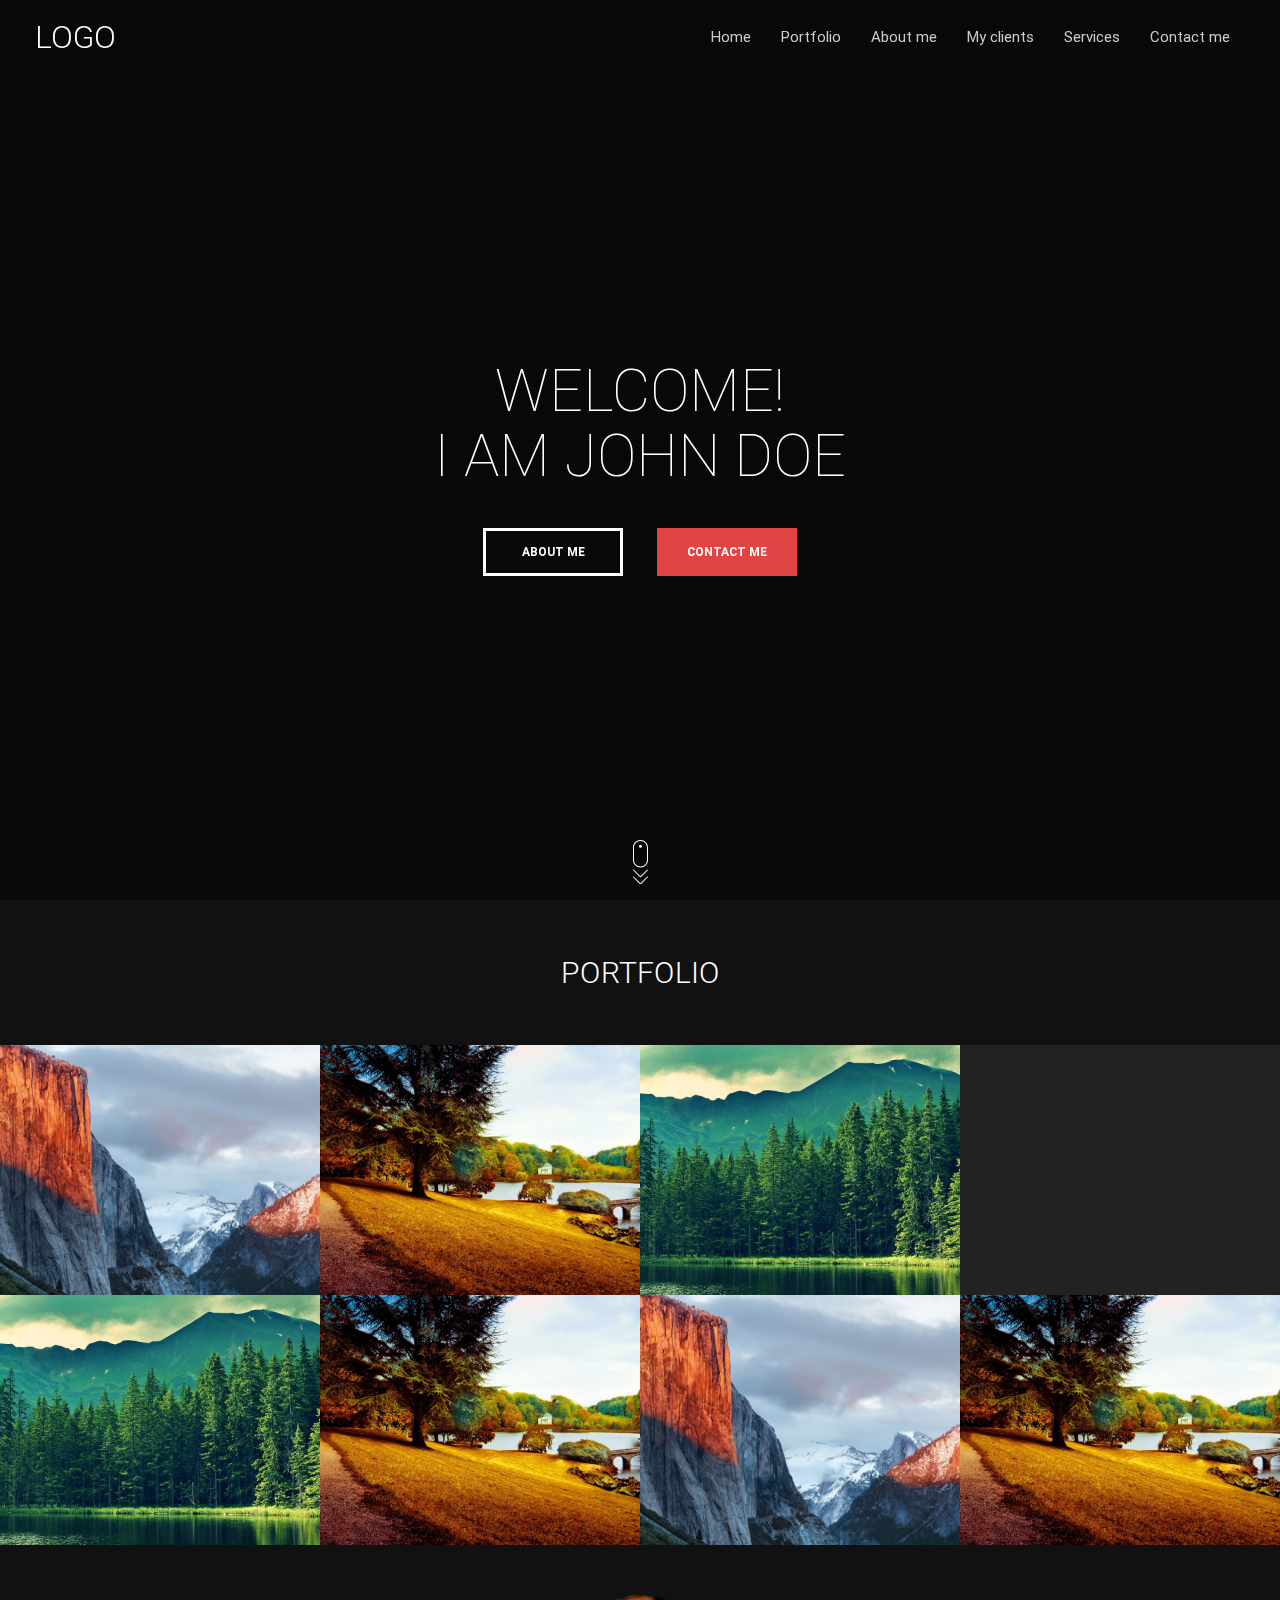
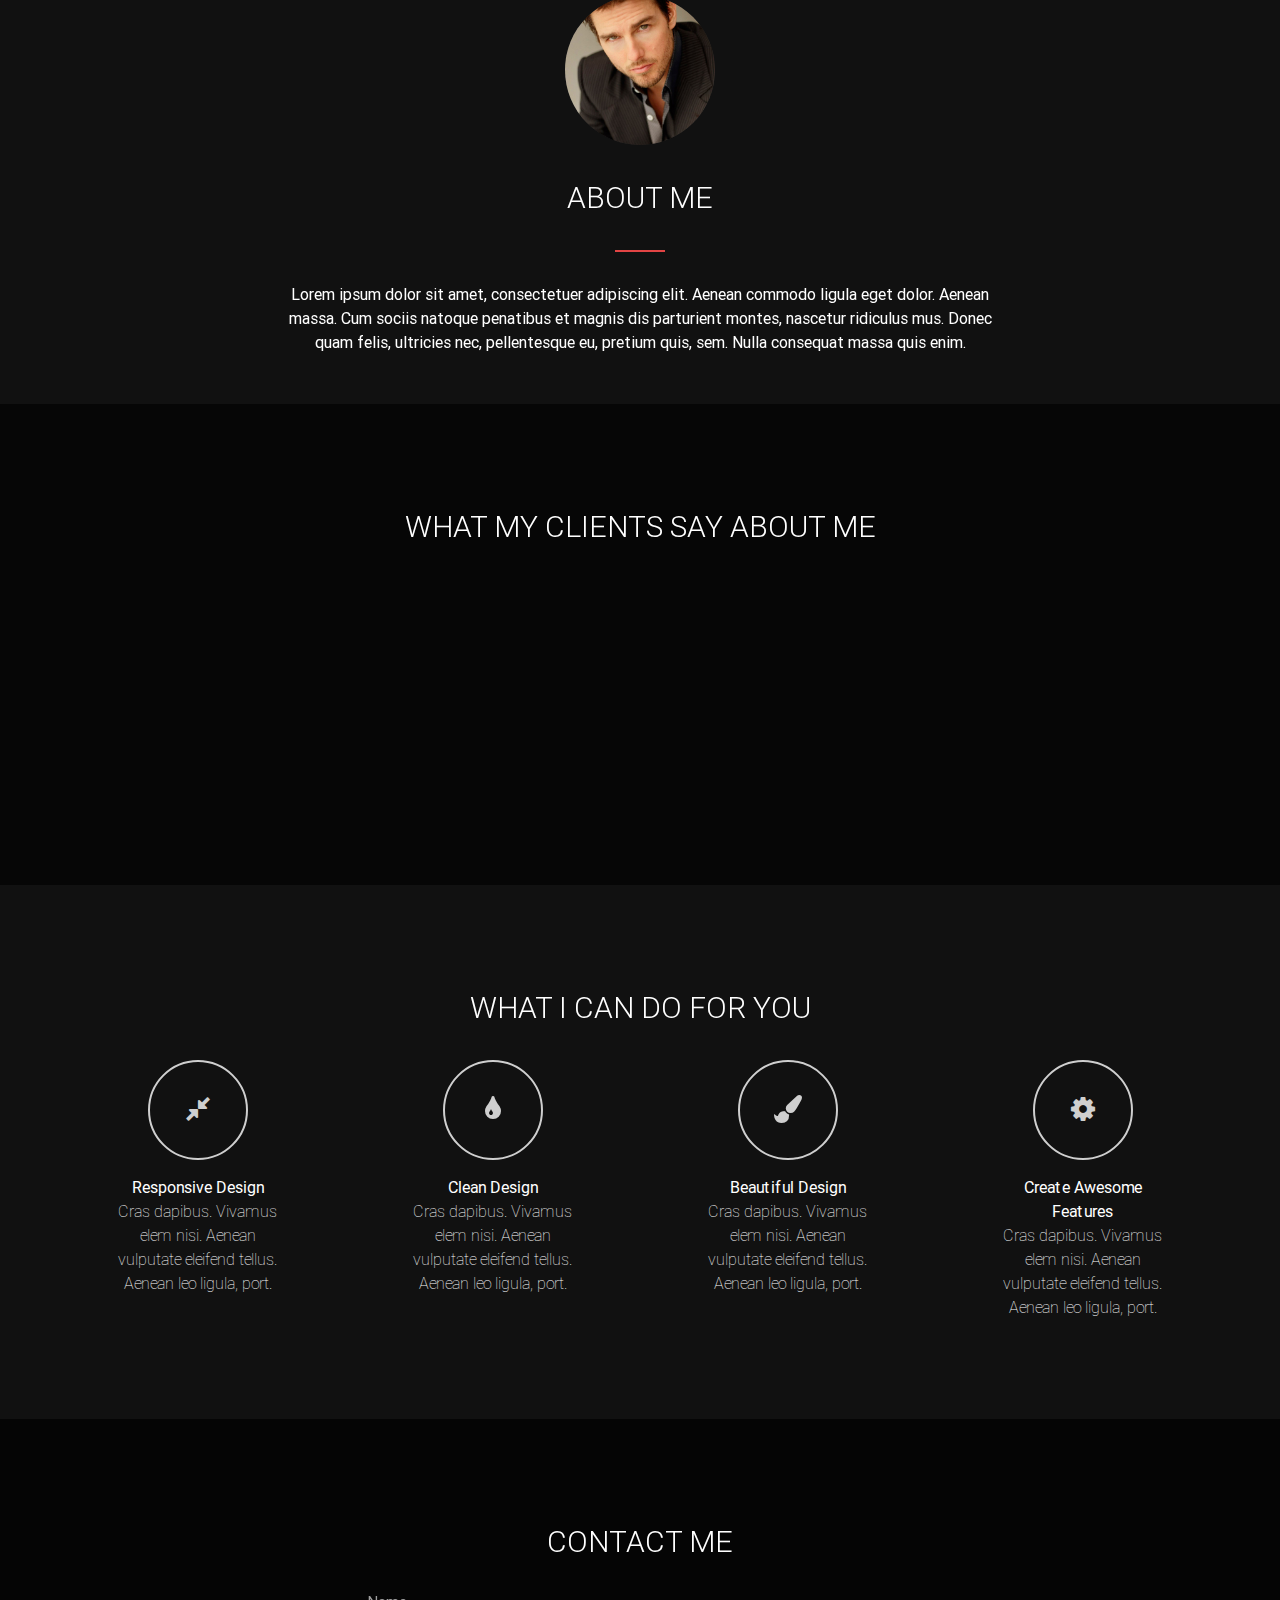
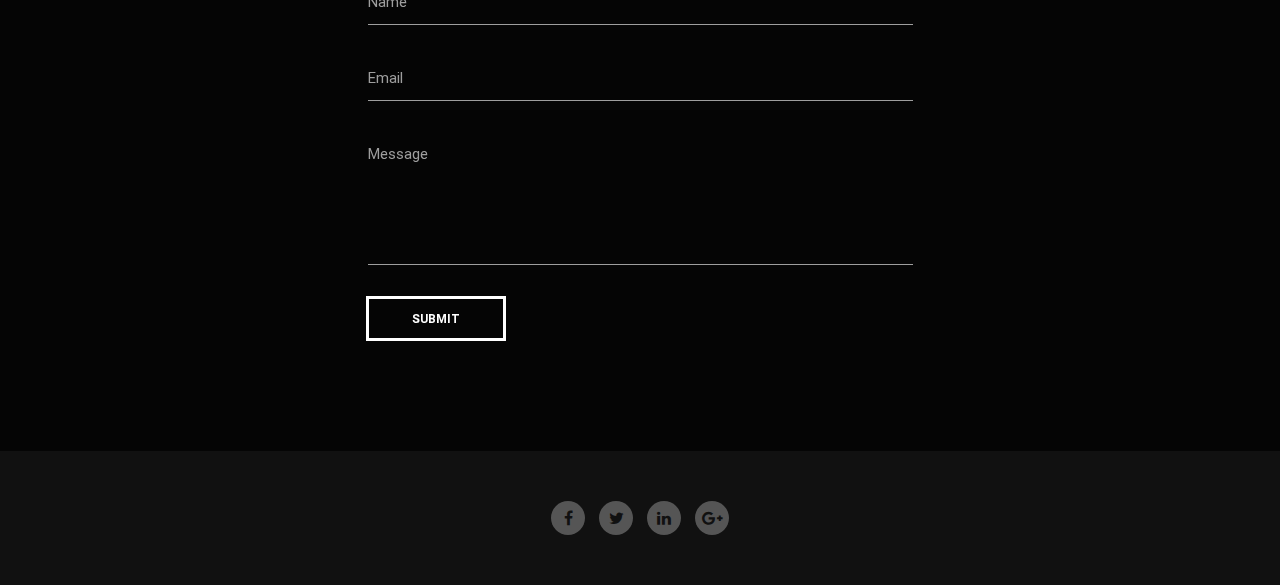
==== PiksTheme/PiksTheme.Client/index.html @ 28f6b823 "Managed to succeed in visualizing the category view when a category image is clicked" ====
﻿<!DOCTYPE html>
<html>
<head>
    <title>Piks Theme</title>
    <meta charset="utf-8" />
    <link rel="stylesheet" href="lib/materialize/css/materialize.min.css">
    <link rel="stylesheet" href="lib/font-awesome/css/font-awesome.min.css">
    <link rel="stylesheet" href="css/style.css">
</head>
<body class="-dark-bg" ng-app="piksTheme" ng-cloak>
    <div category-view>
    </div>

    <header id="home" class="-section" data-image="images/header-image-1.jpg">
        <div class="-vbox -dark-overlay-5">
            <div class="-nav-fixed -table-row">
                <nav class="-transparent">
                    <a href="#home" class="brand-logo -upcase -light">Logo</a>
                    <ul class="right hide-on-med-and-down">
                        <li><a href="#home">Home</a></li>
                        <li><a href="#portfolio">Portfolio</a></li>
                        <li><a href="#about-me">About me</a></li>
                        <li><a href="#my-clients">My clients</a></li>
                        <li><a href="#services">Services</a></li>
                        <li><a href="#contact-me">Contact me</a></li>
                    </ul>
                    <div class="-side-nav">
                        <div class="-close-nav-wrapper -text-right">
                            <a class="-close-nav">
                                <img src="lib/icons/close.svg" alt="Close Menu Icon">
                            </a>
                        </div>
                        <div class="-text-center">
                            <ul>
                                <li><a href="#home">Home</a></li>
                                <li><a href="#portfolio">Portfolio</a></li>
                                <li><a href="#about-me">About me</a></li>
                                <li><a href="#my-clients">My clients</a></li>
                                <li><a href="#services">Services</a></li>
                                <li><a href="#contact-me">Contact me</a></li>
                            </ul>
                        </div>
                    </div>
                    <a href="#" data-activates="slide-out" class="-button-collapse">
                        <img class="-v-middle" src="lib/icons/navigation-bars.svg" alt="Navigation Bars">
                    </a>
                </nav>
            </div>
            <div class="-vbox-content -text-center">
                <h1 class="-thin -upcase">Welcome! <br> I am John Doe</h1>
                <div class="-button-group">
                    <a href="#about-me" class="-button -white -white-bg -line -bold">About me</a>
                    <a href="#contact-me" class="-button -material-red -material-red-bg -bold">Contact me</a>
                </div>
            </div>
            <a href="#portfolio" class="scroll-down -text-center">
                <svg xmlns="http://www.w3.org/2000/svg" xmlns:xlink="http://www.w3.org/1999/xlink" version="1.1" id="Layer_1" x="0px" y="0px" width="204.802px" height="607.573px" viewBox="580.6 3.413 204.802 607.573" enable-background="new 580.6 3.413 204.802 607.573" xml:space="preserve">
                <circle class="scroll-down-circle" fill="#FFFFFF" cx="683" cy="88.747" r="20.48" />
                <path fill="#FFFFFF" d="M683,3.413c-56.552,0-102.4,45.855-102.4,102.414v170.639c0,56.559,45.848,102.414,102.4,102.414  c56.552,0,102.4-45.855,102.4-102.414V105.827C785.4,49.268,739.552,3.413,683,3.413z M771.747,276.466  c0,48.94-39.813,88.76-88.747,88.76c-48.934,0-88.747-39.82-88.747-88.76V105.827c0-48.94,39.813-88.76,88.747-88.76  c48.934,0,88.747,39.82,88.747,88.76V276.466z" />
                <path fill="#FFFFFF" d="M773.747,408.187L683,498.934l-90.747-90.747c-2.669-2.669-6.984-2.669-9.653,0  c-2.669,2.669-2.669,6.984,0,9.653l95.573,95.573c1.331,1.331,3.079,2,4.826,2c1.748,0,3.495-0.669,4.826-2L783.4,417.84  c2.669-2.669,2.669-6.984,0-9.653C780.731,405.518,776.416,405.518,773.747,408.187z" />
                <path fill="#FFFFFF" d="M773.747,503.76L683,594.507l-90.747-90.747c-2.669-2.669-6.984-2.669-9.653,0  c-2.669,2.669-2.669,6.984,0,9.653l95.573,95.573c1.331,1.331,3.079,2,4.826,2c1.748,0,3.495-0.669,4.826-2l95.573-95.573  c2.669-2.669,2.669-6.984,0-9.653C780.731,501.091,776.416,501.091,773.747,503.76z" />
                </svg>
            </a>
        </div>
    </header>

    <div id="main-content" ng-view>
    </div>

    <footer>
        <div class="-dark-bg -padding-l -social-links -text-center">
            <div class="-button -circle -radius">
                <i class="fa fa-facebook"></i>
            </div>
            <div class="-button -circle -radius">
                <i class="fa fa-twitter"></i>
            </div>
            <div class="-button -circle -radius">
                <i class="fa fa-linkedin"></i>
            </div>
            <div class="-button -circle -radius">
                <i class="fa fa-google-plus"></i>
            </div>
        </div>
    </footer>

    <!-- LIBRARIES -->
    <script src="lib/jquery/jquery.min.js"></script>
    <script src="lib/materialize/js/materialize.min.js"></script>

    <!-- ANGULAR -->
    <script src="lib/angular/angular.min.js"></script>
    <script src="lib/angular/angular-route.js"></script>
    <script src="lib/angular/angular-cookies.min.js"></script>

    <!-- STARTUP -->
    <script src="js/app.js"></script>

    <!-- HOME -->
    <script src="js/home/home-controller.js"></script>
    <script src="js/home/portfolio-section-directive.js"></script>
    <script src="js/home/about-me-section-directive.js"></script>
    <script src="js/home/my-clients-section-directive.js"></script>
    <script src="js/home/services-section-directive.js"></script>
    <script src="js/home/contact-me-section-directive.js"></script>

    <!-- CUSTOM SCRIPTS -->
    <script src="scripts/smooth-scroll.js"></script>
    <!--<script src="js/home/custom-background-image-directive.js"></script>-->
    <script src="scripts/slider.js"></script>
    <script src="scripts/nav.js"></script>
    <script src="scripts/category-view.js"></script>

    <script>
        $(function () {
            $('.button-collapse').sideNav({
                edge: 'right',
                closeOnClick: true
            }
            );

            $('.slider').slider({
                height: 200
            });
        }());
    </script>
</body>
</html>
---- PiksTheme/PiksTheme.Client/css/style.css ----
* {
  margin: 0;
  padding: 0;
}
body {
  height: 100%;
  font-size: 16px;
  font-family: "Roboto", sans-serif;
  color: #fff;
  -webkit-backface-visibility: hidden;
}
.-menu-opened,
.-category-view-opened {
  overflow: hidden;
}
.-hide {
  opacity: 0;
  visibility: hidden;
}
a {
  text-decoration: none;
  color: #fff;
}
.-relative {
  position: relative;
}
.-table {
  display: table !important;
}
.-table-cell {
  display: table-cell !important;
}
.-table-row {
  display: table-row !important;
}
.-margin-auto {
  margin: auto !important;
}
.-v-middle {
  vertical-align: middle !important;
}
.-v-top {
  vertical-align: top !important;
}
.-v-bottom {
  vertical-align: bottom !important;
}
.-pull-left {
  float: left;
}
.-pull-right {
  float: right;
}
.-clearfix {
  clear: both;
}
.-transparent {
  background-color: transparent;
}
.-white-bg {
  background-color: #fff;
}
.-material-red-bg {
  background-color: #e24444;
}
.-dark-bg {
  background-color: #111;
}
.-dark-overlay-1 {
  background-color: rgba(0, 0, 0, 0.1);
}
.-dark-overlay-2 {
  background-color: rgba(0, 0, 0, 0.2);
}
.-dark-overlay-3 {
  background-color: rgba(0, 0, 0, 0.3);
}
.-dark-overlay-4 {
  background-color: rgba(0, 0, 0, 0.4);
}
.-dark-overlay-5 {
  background-color: rgba(0, 0, 0, 0.5);
}
.-dark-overlay-6 {
  background-color: rgba(0, 0, 0, 0.6);
}
.-dark-overlay-7 {
  background-color: rgba(0, 0, 0, 0.7);
}
.-dark-overlay-8 {
  background-color: rgba(0, 0, 0, 0.8);
}
.-dark-overlay-9 {
  background-color: rgba(0, 0, 0, 0.9);
}
.-bright-overlay-1 {
  background-color: rgba(0, 0, 0, 0.1);
}
.-bright-overlay-2 {
  background-color: rgba(0, 0, 0, 0.2);
}
.-bright-overlay-3 {
  background-color: rgba(0, 0, 0, 0.3);
}
.-bright-overlay-4 {
  background-color: rgba(0, 0, 0, 0.4);
}
.-bright-overlay-5 {
  background-color: rgba(0, 0, 0, 0.5);
}
.-bright-overlay-6 {
  background-color: rgba(0, 0, 0, 0.6);
}
.-bright-overlay-7 {
  background-color: rgba(0, 0, 0, 0.7);
}
.-bright-overlay-8 {
  background-color: rgba(0, 0, 0, 0.8);
}
.-bright-overlay-9 {
  background-color: rgba(0, 0, 0, 0.9);
}
.-thin {
  font-weight: 100;
}
.-light {
  font-weight: 300;
}
.-regular {
  font-weight: 400;
}
.-medium {
  font-weight: 500;
}
.-bold {
  font-weight: 700;
}
.-bold {
  font-weight: 900;
}
.-upcase {
  text-transform: uppercase;
}
.-text-center {
  text-align: center;
}
.-text-left {
  text-align: left;
}
.-text-right {
  text-align: right;
}
.-about-text {
  margin: auto;
  min-width: 50%;
  max-width: 100%;
}
@media (min-width: 992px) {
  .-about-text {
    width: 60%;
  }
}
@media (max-width: 992px) {
  body {
    font-size: 15px;
  }
}
@media (max-width: 600px) {
  body {
    font-size: 14px;
  }
}
.-padding-s {
  padding: 25px 15px;
}
.-padding-m {
  padding: 35px 25px;
}
.-padding-l {
  padding: 50px 35px;
}
.-padding-xl {
  padding: 100px 50px;
}
.-padding-t-s {
  padding-top: 25px;
}
.-padding-t-m {
  padding-top: 35px;
}
.-padding-t-l {
  padding-top: 50px;
}
.-padding-t-xl {
  padding-top: 100px;
}
.-padding-r-s {
  padding-right: 15px;
}
.-padding-r-m {
  padding-right: 25px;
}
.-padding-r-l {
  padding-right: 35px;
}
.-padding-r-xl {
  padding-right: 50px;
}
.-padding-b-s {
  padding-bottom: 25px;
}
.-padding-b-m {
  padding-bottom: 35px;
}
.-padding-b-l {
  padding-bottom: 50px;
}
.-padding-b-xl {
  padding-bottom: 100px;
}
.-padding-l-s {
  padding-left: 15px;
}
.-padding-l-m {
  padding-left: 25px;
}
.-padding-l-l {
  padding-left: 35px;
}
.-padding-l-xl {
  padding-left: 50px;
}
@media (max-width: 992px) {
  .-padding-s {
    padding: 10px 5px;
  }
  .-padding-m {
    padding: 20px 15px;
  }
  .-padding-l {
    padding: 35px 25px;
  }
  .-padding-xl {
    padding: 75px 40px;
  }
  .-padding-t-s {
    padding-top: 10px;
  }
  .-padding-t-m {
    padding-top: 20px;
  }
  .-padding-t-l {
    padding-top: 35px;
  }
  .-padding-t-xl {
    padding-top: 75px;
  }
  .-padding-r-s {
    padding-right: 5px;
  }
  .-padding-r-m {
    padding-right: 15px;
  }
  .-padding-r-l {
    padding-right: 25px;
  }
  .-padding-r-xl {
    padding-right: 40px;
  }
  .-padding-b-s {
    padding-bottom: 10px;
  }
  .-padding-b-m {
    padding-bottom: 20px;
  }
  .-padding-b-l {
    padding-bottom: 35px;
  }
  .-padding-b-xl {
    padding-bottom: 75px;
  }
  .-padding-l-s {
    padding-left: 5px;
  }
  .-padding-l-m {
    padding-left: 15px;
  }
  .-padding-l-l {
    padding-left: 25px;
  }
  .-padding-l-xl {
    padding-left: 40px;
  }
}
@media (max-width: 600px) {
  .-padding-s {
    padding: 5px 0px;
  }
  .-padding-m {
    padding: 15px 10px;
  }
  .-padding-l {
    padding: 30px 20px;
  }
  .-padding-xl {
    padding: 60px 35px;
  }
  .-padding-t-s {
    padding-top: 5px;
  }
  .-padding-t-m {
    padding-top: 15px;
  }
  .-padding-t-l {
    padding-top: 30px;
  }
  .-padding-t-xl {
    padding-top: 60px;
  }
  .-padding-r-s {
    padding-right: 0px;
  }
  .-padding-r-m {
    padding-right: 10px;
  }
  .-padding-r-l {
    padding-right: 20px;
  }
  .-padding-r-xl {
    padding-right: 35px;
  }
  .-padding-b-s {
    padding-bottom: 5px;
  }
  .-padding-b-m {
    padding-bottom: 15px;
  }
  .-padding-b-l {
    padding-bottom: 30px;
  }
  .-padding-b-xl {
    padding-bottom: 60px;
  }
  .-padding-l-s {
    padding-left: 0px;
  }
  .-padding-l-m {
    padding-left: 10px;
  }
  .-padding-l-l {
    padding-left: 20px;
  }
  .-padding-l-xl {
    padding-left: 35px;
  }
}
.-margin-s {
  margin: 15px 5px;
}
.-margin-m {
  margin: 30px 20px;
}
.-margin-l {
  margin: 45px 35px;
}
.-margin-xl {
  margin: 60px 50px;
}
.-margin-t-s {
  margin-top: 15px;
}
.-margin-t-m {
  margin-top: 30px;
}
.-margin-t-l {
  margin-top: 45px;
}
.-margin-t-xl {
  margin-top: 60px;
}
.-margin-r-s {
  margin-right: 5px;
}
.-margin-r-m {
  margin-right: 20px;
}
.-margin-r-l {
  margin-right: 35px;
}
.-margin-r-xl {
  margin-right: 50px;
}
.-margin-b-s {
  margin-bottom: 15px;
}
.-margin-b-m {
  margin-bottom: 30px;
}
.-margin-b-l {
  margin-bottom: 45px;
}
.-margin-b-xl {
  margin-bottom: 60px;
}
.-margin-l-s {
  margin-left: 5px;
}
.-margin-l-m {
  margin-left: 20px;
}
.-margin-l-l {
  margin-left: 35px;
}
.-margin-l-xl {
  margin-left: 50px;
}
.-button {
  display: block;
  padding: 12px 16px;
  margin: 10px 0;
  max-width: 100%;
  min-width: 140px;
  outline: none;
  cursor: pointer;
  border-width: 3px;
  border-style: solid;
  text-align: center;
  text-transform: uppercase;
  font-size: 0.75em;
  transition: all ease-in 0.2s;
  -moz-transition: all ease-in 0.2s;
  -webkit-transition: all ease-in 0.2s;
}
.-button.-radius {
  border-radius: 3px;
  -moz-border-radius: 3px;
  -webkit-border-radius: 3px;
}
.-button.-white {
  border-color: #fff;
  color: #e24444;
}
.-button.-white:hover,
.-button.-white:active,
.-button.-white:focus {
  border-color: #f7f7f7;
  background-color: #f7f7f7;
}
.-button.-material-red {
  border-color: #e24444;
  color: #fff;
}
.-button.-material-red:hover,
.-button.-material-red:active,
.-button.-material-red:focus {
  border-color: #e03737;
  background-color: #e03737;
}
.-button.-line {
  background-color: transparent;
}
.-button.-line.-material-red {
  color: #e24444;
}
.-button.-line.-white {
  color: #fff;
}
.-button.-line.-material-red:hover,
.-button.-line.-material-red:active,
.-button.-line.-material-red:focus {
  border-color: #e24444;
  background-color: #e24444;
  color: #fff;
}
.-button.-line.-white:hover,
.-button.-line.-white:active,
.-button.-line.-white:focus {
  border-color: #fff;
  background-color: #fff;
  color: #e24444;
}
.-button-group .-button {
  width: 140px;
  display: inline-block;
  margin: 0 15px;
}
.-vbox {
  display: table;
  width: 100%;
  height: 100vh;
}
.-vbox .-vbox-content {
  height: 100%;
  display: table-cell;
  vertical-align: middle;
}
.-lightbox {
  display: block;
  width: 100%;
  height: 250px;
  position: relative;
  overflow: hidden;
  cursor: pointer;
  background-color: #222222;
}
.-lightbox img {
  display: block;
  min-width: 100%;
  max-width: 200%;
  min-height: 100%;
  position: absolute;
  top: 0;
  right: 0;
  bottom: 0;
  left: -50%;
  margin: auto;
}
.-lightbox .-caption {
  visibility: hidden;
  opacity: 0;
  display: table;
  width: 101%;
  height: 100%;
  padding: 15px;
  position: relative;
  z-index: 1;
  background-color: rgba(0, 0, 0, 0.5);
  word-break: break-word;
  transition: all ease-in 0.2s;
  -moz-transition: all ease-in 0.2s;
  -webkit-transition: all ease-in 0.2s;
}
.-lightbox .-caption .-caption-content {
  height: 100%;
  display: table-cell;
  vertical-align: middle;
}
.-lightbox.-radius {
  border-radius: 50%;
  -moz-border-radius: 50%;
  -webkit-border-radius: 50%;
}
.-lightbox:hover .-caption {
  visibility: visible;
  opacity: 1;
}
@media (max-width: 600px) {
  .-lightbox {
    height: 200px;
  }
}
.-slider {
  width: 100%;
  margin-top: 30px;
  position: relative;
}
.-slider .-slides {
  height: 100%;
}
.-slider .-slides li {
  position: absolute;
  top: 0;
  left: 0;
  right: 0;
  overflow: hidden;
  opacity: 0;
  visibility: hidden;
  transition: all ease-in 0.7s;
  -moz-transition: all ease-in 0.7s;
  -webkit-transition: all ease-in 0.7s;
}
.-slider .-slides li:last-child {
  position: inherit;
}
.-slider .-slides li .-lightbox {
  display: inline-block;
  width: 60px;
  height: 60px;
  cursor: auto;
}
@media (max-width: 600px) {
  .-slider .-slides li .-lightbox {
    width: 40px;
    height: 40px;
  }
}
.-slider .-slides .-active {
  opacity: 1;
  visibility: visible;
}
.-slider .-controllers {
  width: 70%;
}
.-slider .-controllers .-active {
  opacity: 1;
}
.-media {
  margin-top: 30px;
}
.-media .-media-name {
  padding-left: 10px;
}
.-circle {
  min-width: auto;
  width: auto;
  height: auto;
  position: relative;
  display: inline-block;
  padding: 5px;
  margin: 0 5px;
  opacity: 0.8;
  border-width: 2px;
  border-radius: 50%;
  -moz-border-radius: 50%;
  -webkit-border-radius: 50%;
}
.-circle.-active {
  background-color: #fff;
}
.-circle:hover,
.-circle:active,
.-circle:focus {
  opacity: 1;
  background-color: #fff;
}
.-service .-circle {
  width: 100px;
  height: 100px;
  font-size: 1.75em;
  cursor: auto;
}
@media (max-width: 992px) {
  .-service {
    margin-bottom: 20px;
  }
}
.-overlay {
  width: 100%;
  height: 100vh;
  opacity: 0;
  visibility: hidden;
  display: block;
  transition: all ease-in 0.2s;
  -moz-transition: all ease-in 0.2s;
  -webkit-transition: all ease-in 0.2s;
  position: absolute;
  right: 0;
  left: 0;
  z-index: 1000;
  overflow-y: auto;
}
.-overlay.-active {
  opacity: 1;
  visibility: visible;
}
.-overlay .-vbox-content {
  padding: 100px;
}
.-overlay .-vbox-content img {
  max-width: 100%;
}
@media (min-width: 1366px) {
  .-overlay .-vbox-content img {
    max-height: 60%;
  }
}
@media (max-width: 992px) {
  .-overlay .-vbox-content {
    padding: 35px;
  }
  .-overlay .-close-view {
    right: 0;
  }
}
@media (max-width: 992px) and (orientation: landscape) {
  .-overlay .-vbox-content {
    padding: 50px;
  }
}
@media (max-width: 600px) {
  .-overlay .-vbox-content {
    padding: 25px;
  }
}
.-category-view {
  opacity: 0;
  visibility: hidden;
  display: block;
  overflow-y: auto;
  position: absolute;
  right: 0;
  z-index: 999;
  transition: all ease-in 0.5s;
  -moz-transition: all ease-in 0.5s;
  -webkit-transition: all ease-in 0.5s;
  transition-delay: 0.2s;
}
.-category-view .-v-middle {
  width: 100%;
}
.-category-view .-category-heading {
  position: relative;
  height: 60vh;
}
.-category-view .row {
  margin: 0;
}
.-category-view .col {
  padding: 0;
}
@media (max-width: 600px) {
  .-category-view h3 {
    font-size: 1.875em;
  }
}
.-category-view.-active {
  opacity: 1;
  visibility: visible;
}
.-close-view {
  display: inline-block;
  cursor: pointer;
  position: absolute;
  top: 35px;
  right: 0;
}
.-close-view img {
  width: auto !important;
  height: 15px;
  opacity: 0.7;
  transition: all ease-in 0.2s;
  -moz-transition: all ease-in 0.2s;
  -webkit-transition: all ease-in 0.2s;
}
.-close-view:hover img,
.-close-view:active img,
.-close-view:focus img {
  opacity: 1;
}
@media (max-width: 992px) {
  .-close-view {
    top: 25px;
    margin-right: 20px;
  }
}
header {
  width: 100%;
  position: relative;
  z-index: 100;
  background-position: center center;
  background-size: cover;
  opacity: 1;
  visibility: visible;
  transition: all ease-in 0.5s;
  -moz-transition: all ease-in 0.5s;
  -webkit-transition: all ease-in 0.5s;
}
header h1 {
  margin: 0 0 40px 0;
  font-size: 3.7em;
}
@media (orientation: portrait) and (max-width: 992px) {
  header h1 {
    font-size: 3.5em;
  }
}
@media (orientation: landscape) and (max-width: 992px) {
  header h1 {
    font-size: 2.5em;
  }
}
@media (max-width: 600px) {
  header h1 {
    font-size: 2.5em;
    padding: 0 15px;
  }
}
@media (max-width: 600px) {
  header .-vbox-content .-button {
    width: auto;
    min-width: auto;
    margin-bottom: 20px;
  }
}
header .scroll-down {
  display: table-row;
  font-size: 2.5em;
}
header .scroll-down svg {
  width: 15px;
  height: auto;
}
header .scroll-down svg .scroll-down-circle {
  animation: moving-circle 2s ease-in-out infinite;
  animation-delay: 1s;
}
@keyframes moving-circle {
  0% {
    transform: translateY(0);
  }
  50% {
    transform: translateY(195px);
  }
  100% {
    transform: translateY(0);
  }
}
#main-content {
  position: relative;
  z-index: 0;
}
footer .-social-links .-radius {
  border-radius: 50%;
  -moz-border-radius: 50%;
  -webkit-border-radius: 50%;
}
footer .-social-links .-button {
  width: 34px;
  height: 34px;
  border: 0;
  background-color: #666;
  font-size: 16px;
}
footer .-social-links i {
  color: #111;
}
.-nav-fixed {
  height: 94px !important;
  position: relative;
  height: 56px;
  z-index: 998;
}
.-nav-fixed nav {
  height: auto;
  padding: 5px 35px;
  position: fixed;
  box-shadow: none;
  transition: all ease-in 0.2s;
  -moz-transition: all ease-in 0.2s;
  -webkit-transition: all ease-in 0.2s;
}
.-nav-fixed nav .hide-on-med-and-down li a {
  padding: 0 15px;
  color: #cccccc;
  transition: all ease-in 0.2s;
  -moz-transition: all ease-in 0.2s;
  -webkit-transition: all ease-in 0.2s;
}
.-nav-fixed nav .hide-on-med-and-down li:hover,
.-nav-fixed nav .hide-on-med-and-down li:active,
.-nav-fixed nav .hide-on-med-and-down li:focus {
  background-color: transparent;
}
.-nav-fixed nav .hide-on-med-and-down li:hover a,
.-nav-fixed nav .hide-on-med-and-down li:active a,
.-nav-fixed nav .hide-on-med-and-down li:focus a {
  color: #fff;
}
.-nav-fixed nav .-button-collapse {
  float: right;
  display: none;
}
.-nav-fixed nav .-button-collapse img {
  height: 25px;
}
@media (max-width: 992px) {
  .-nav-fixed nav .-button-collapse {
    display: block;
  }
}
.-nav-fixed nav .-side-nav {
  display: block;
  width: 100%;
  height: 100vh;
  position: absolute;
  top: -100%;
  right: 0;
  z-index: 999;
  overflow-y: scroll;
  margin: 0;
  background-color: #fff;
  background-color: #111;
  opacity: 0;
  visibility: hidden;
  transition: all ease-in 0.2s;
  -moz-transition: all ease-in 0.2s;
  -webkit-transition: all ease-in 0.2s;
}
.-nav-fixed nav .-side-nav.-active {
  top: 0;
  opacity: 1;
  visibility: visible;
}
.-nav-fixed nav .-side-nav .-close-nav-wrapper {
  padding: 35px 25px 25px 35px;
  line-height: 1;
}
.-nav-fixed nav .-side-nav .-close-nav-wrapper .-close-nav {
  line-height: 1;
  cursor: pointer;
}
.-nav-fixed nav .-side-nav .-close-nav-wrapper .-close-nav img {
  width: 15px;
}
.-nav-fixed nav .-side-nav li {
  float: none;
  padding: 0;
}
.-nav-fixed nav .-side-nav li a {
  display: block;
  height: 64px;
  padding: 0 25px;
  color: #fff;
  font-size: 1rem;
  line-height: 64px;
}
.-nav-fixed nav .-side-nav li:hover,
.-nav-fixed nav .-side-nav li:active,
.-nav-fixed nav .-side-nav li:focus {
  background-color: #1e1e1e;
}
@media (max-width: 992px) {
  .-nav-fixed nav {
    padding: 5px 25px;
  }
  .-nav-fixed nav .-button-collapse {
    float: right;
  }
}
@media (max-width: 600px) {
  .-nav-fixed nav {
    padding: -5px 25px;
  }
  .-nav-fixed nav .-button-collapse img {
    width: 20px;
  }
}
.-section {
  width: 100%;
  background-position: center center;
  background-size: cover;
}
.-section .-divider {
  margin: auto;
  margin-top: 30px;
  margin-bottom: 30px;
  width: 50px;
  height: 2px;
  background-color: #e24444;
}
.-section .-header {
  font-size: 1.875em;
}
.-section.portfolio-section {
  position: relative;
}
.-section.portfolio-section .col {
  padding: 0;
}
.-section.portfolio-section .row {
  margin: 0;
}
.-section.about-me-section .-lightbox {
  margin: auto;
  margin-bottom: 30px;
  width: 150px;
  height: 150px;
  cursor: auto;
}
@media (max-width: 992px) {
  .-section.about-me-section .-lightbox {
    width: 115px;
    height: 115px;
  }
}
@media (max-width: 600px) {
  .-section.about-me-section .-lightbox {
    width: 100px;
    height: 100px;
  }
}
.-section.services-section .row {
  margin: 0;
}
.-section.contact-me-section .row {
  margin: 0;
}
.-section.contact-me-section .row input:focus:not([readonly]),
.-section.contact-me-section .row textarea:focus:not([readonly]) {
  border-bottom: 1px solid #e24444;
  box-shadow: 0 1px 0 0 #e24444;
}
.-section.contact-me-section .row input:focus:not([readonly]) + label,
.-section.contact-me-section .row textarea:focus:not([readonly]) + label {
  color: #e24444;
}
.-section.contact-me-section .row input[type="submit"] {
  margin-left: 10px;
}
.-section.contact-me-section .row textarea {
  min-height: 85px;
}
.-section.contact-me-section .row .col.offset-m3 {
  margin-left: 25%;
}
@media (max-width: 600px) {
  .-section.contact-me-section .row .col.offset-m3 {
    margin-left: 0;
  }
}
on .row .col.offset-m3 {
    margin-left: 0;
  }
}
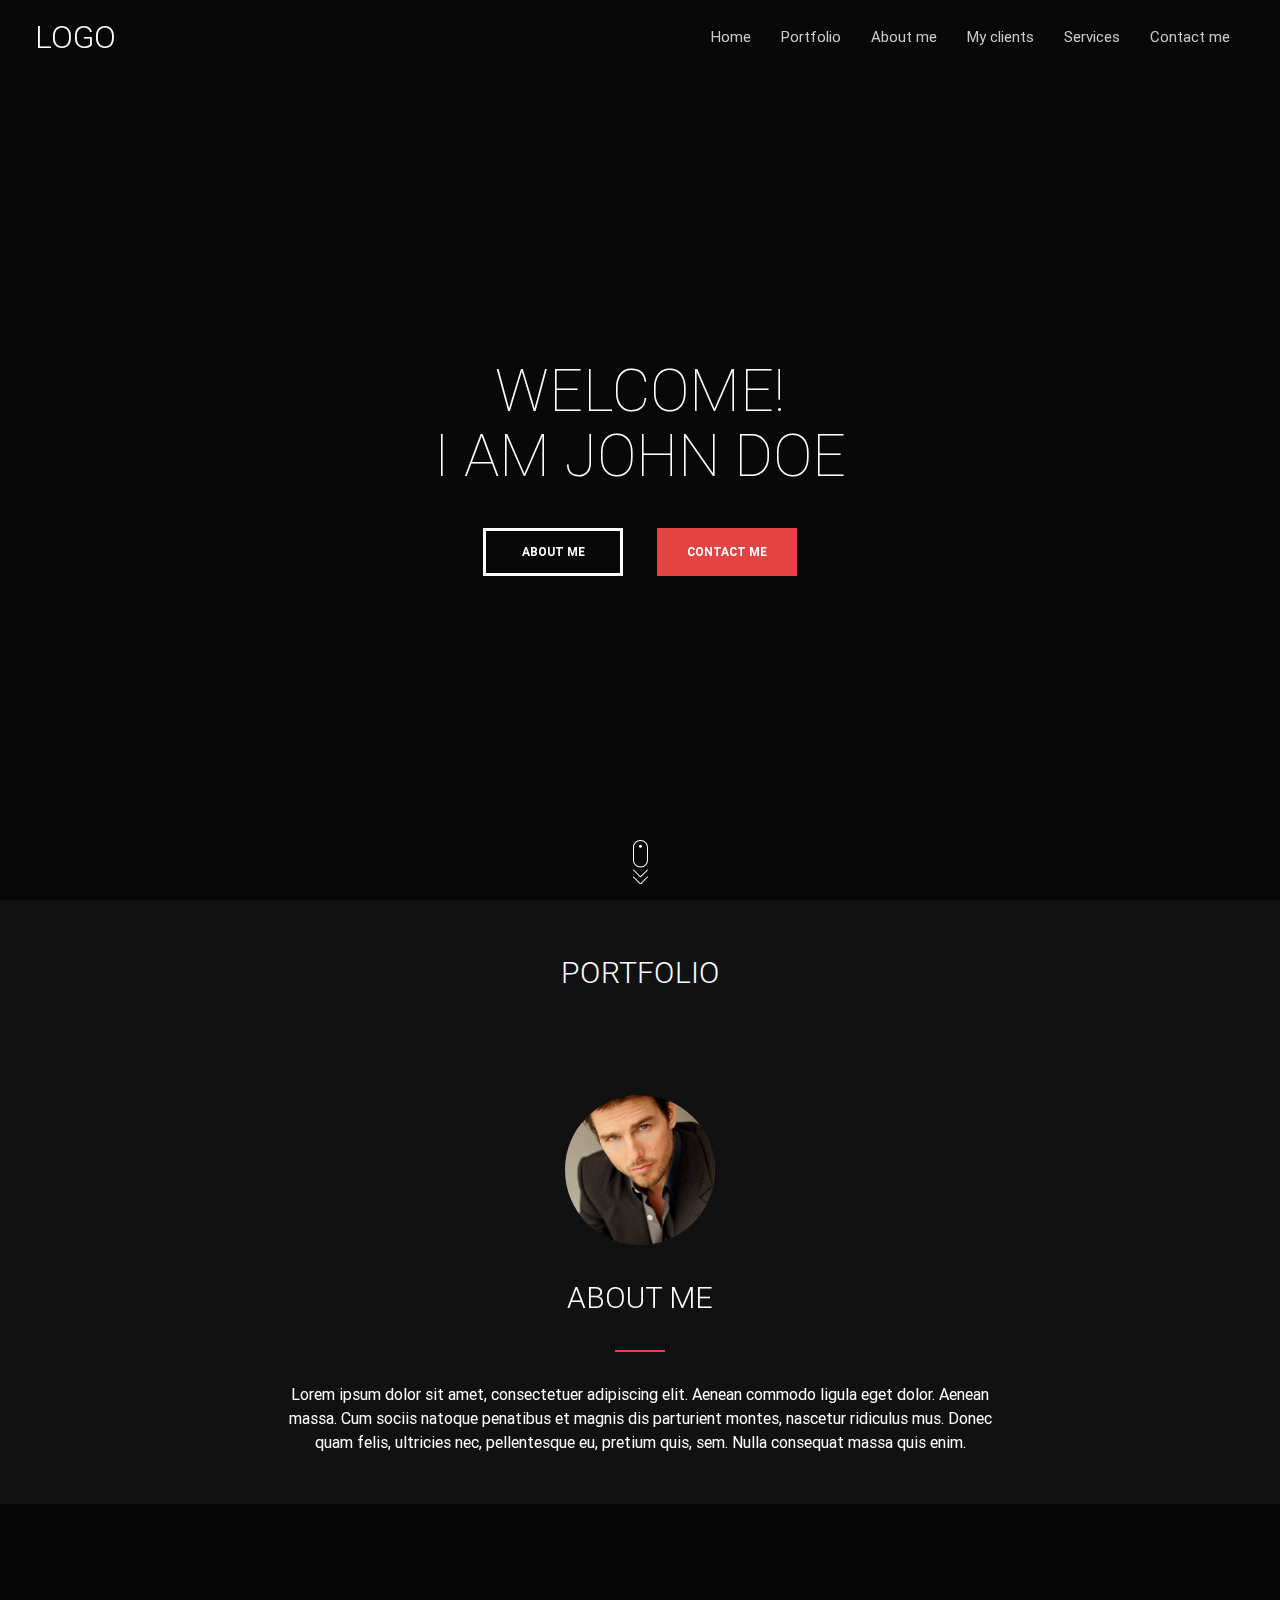
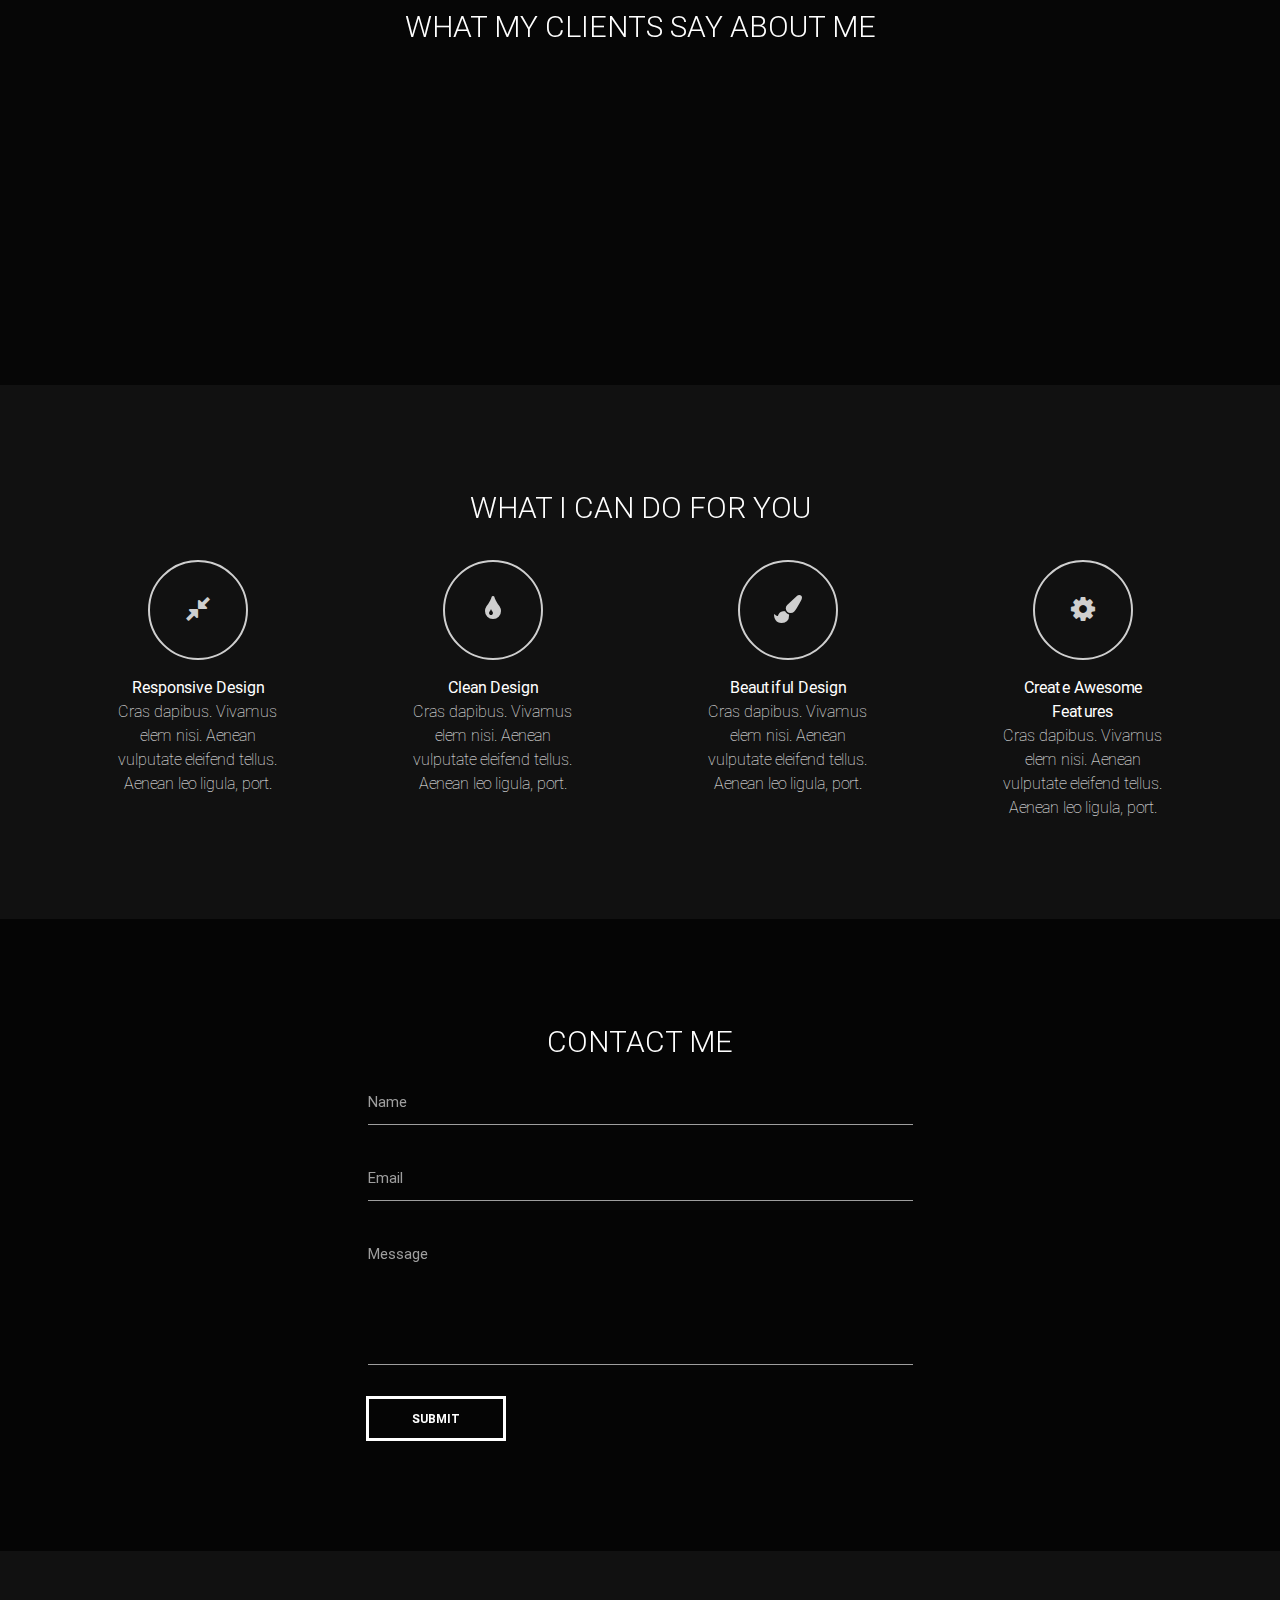
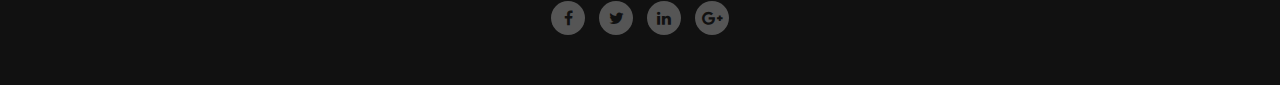
==== commit f5b7e43e: "Started coding the logic, which shows the category view" ====
--- a/PiksTheme/PiksTheme.Client/index.html
+++ b/PiksTheme/PiksTheme.Client/index.html
@@ -7,9 +7,8 @@
     <link rel="stylesheet" href="lib/font-awesome/css/font-awesome.min.css">
     <link rel="stylesheet" href="css/style.css">
 </head>
-<body class="-dark-bg" ng-app="piksTheme" ng-cloak>
-    <div category-view>
-    </div>
+<body class="-dark-bg" ng-app="piksTheme" ng-controller="HomeController as vm" ng-cloak>
+    <div category-view ng-show="vm.active"></div>
 
     <header id="home" class="-section" data-image="images/header-image-1.jpg">
         <div class="-vbox -dark-overlay-5">
@@ -89,24 +88,21 @@
     <script src="lib/materialize/js/materialize.min.js"></script>
 
     <!-- ANGULAR -->
-    <script src="lib/angular/angular.min.js"></script>
+    <script src="lib/angular/angular.js"></script>
     <script src="lib/angular/angular-route.js"></script>
     <script src="lib/angular/angular-cookies.min.js"></script>
 
     <!-- STARTUP -->
     <script src="js/app.js"></script>
+    <script src="js/common/data.js"></script>
 
     <!-- HOME -->
     <script src="js/home/home-controller.js"></script>
-    <script src="js/home/portfolio-section-directive.js"></script>
-    <script src="js/home/about-me-section-directive.js"></script>
-    <script src="js/home/my-clients-section-directive.js"></script>
-    <script src="js/home/services-section-directive.js"></script>
-    <script src="js/home/contact-me-section-directive.js"></script>
+    <script src="js/home/pictures-service.js"></script>
+    <script src="js/home/category-view-directive.js"></script>
 
     <!-- CUSTOM SCRIPTS -->
     <script src="scripts/smooth-scroll.js"></script>
-    <!--<script src="js/home/custom-background-image-directive.js"></script>-->
     <script src="scripts/slider.js"></script>
     <script src="scripts/nav.js"></script>
     <script src="scripts/category-view.js"></script>
--- a/PiksTheme/PiksTheme.Client/css/style.css
+++ b/PiksTheme/PiksTheme.Client/css/style.css
@@ -1,4 +1,4 @@
-* {
+﻿* {
   margin: 0;
   padding: 0;
 }
@@ -683,8 +683,8 @@
   }
 }
 .-category-view {
-  opacity: 0;
-  visibility: hidden;
+  /*opacity: 0;
+  visibility: hidden;*/
   display: block;
   overflow-y: auto;
   position: absolute;
@@ -1007,8 +1007,4 @@
   .-section.contact-me-section .row .col.offset-m3 {
     margin-left: 0;
   }
-}
-on .row .col.offset-m3 {
-    margin-left: 0;
-  }
-}
+}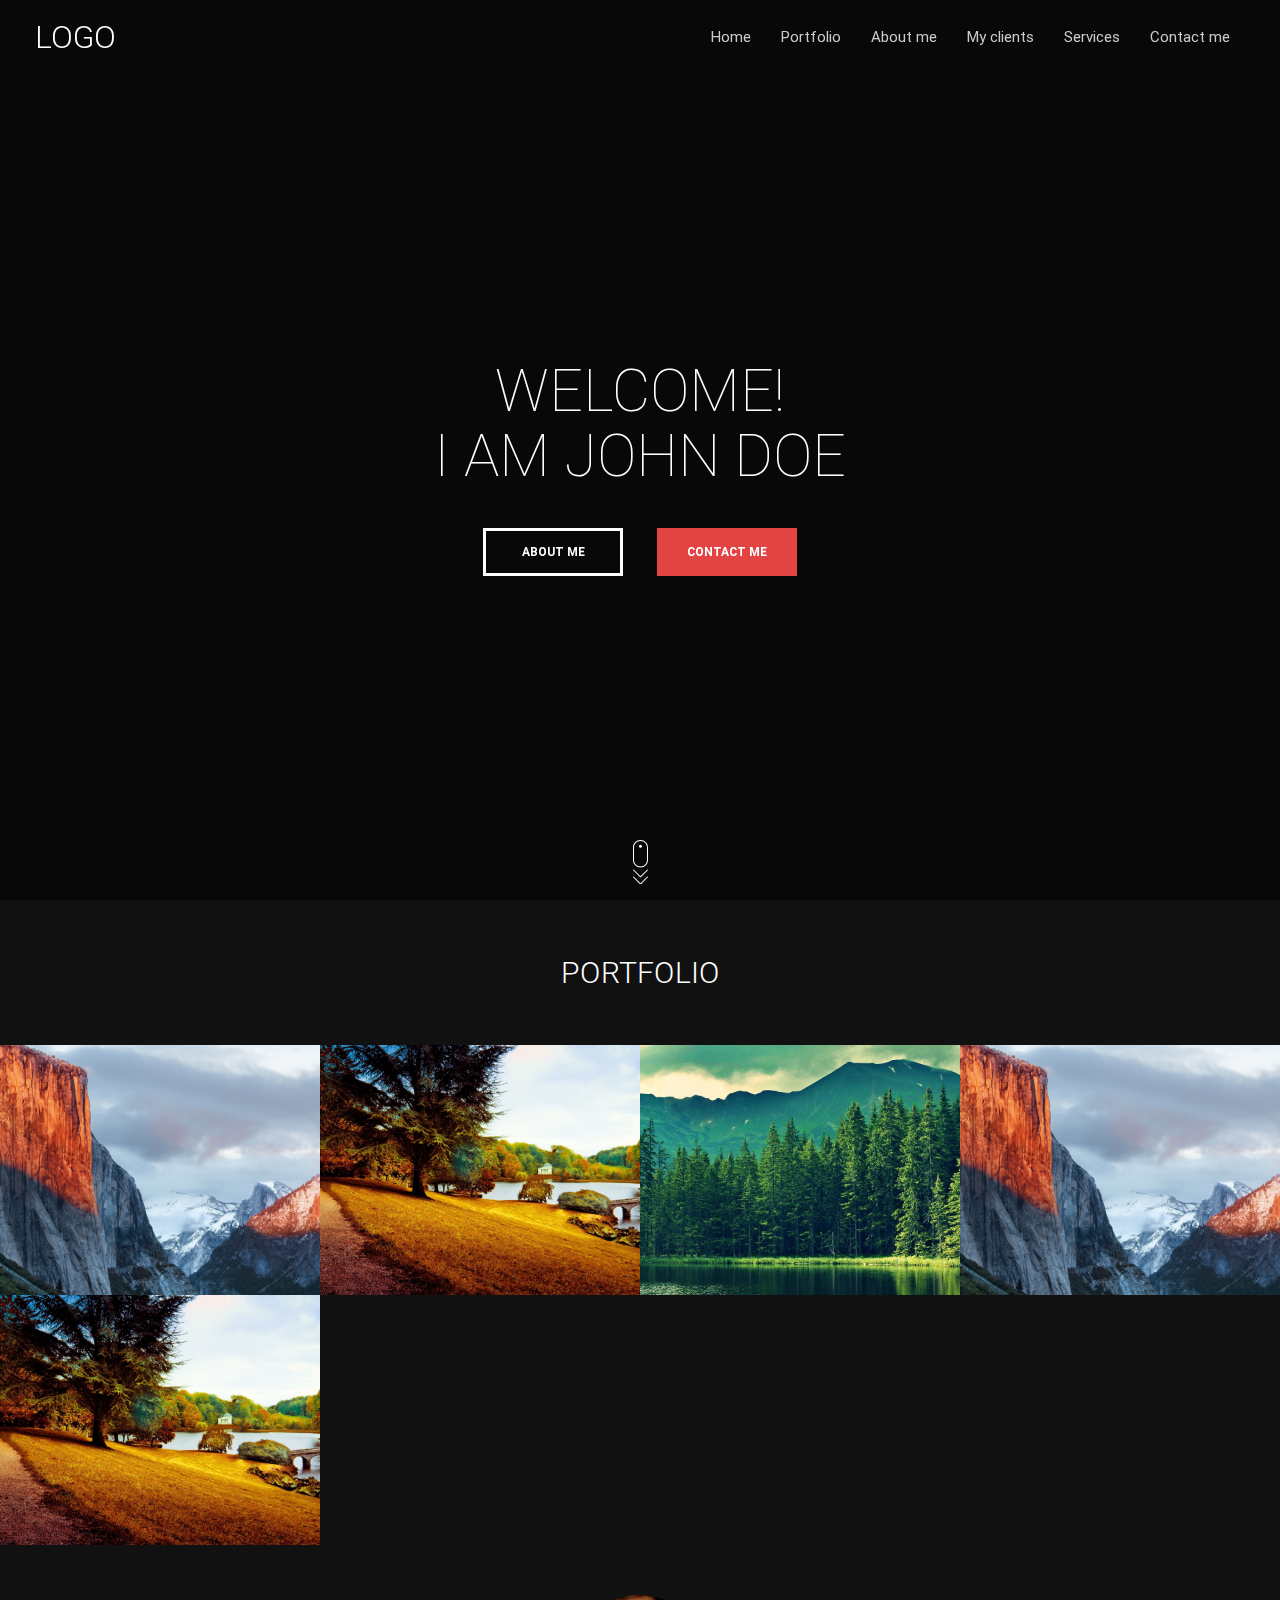
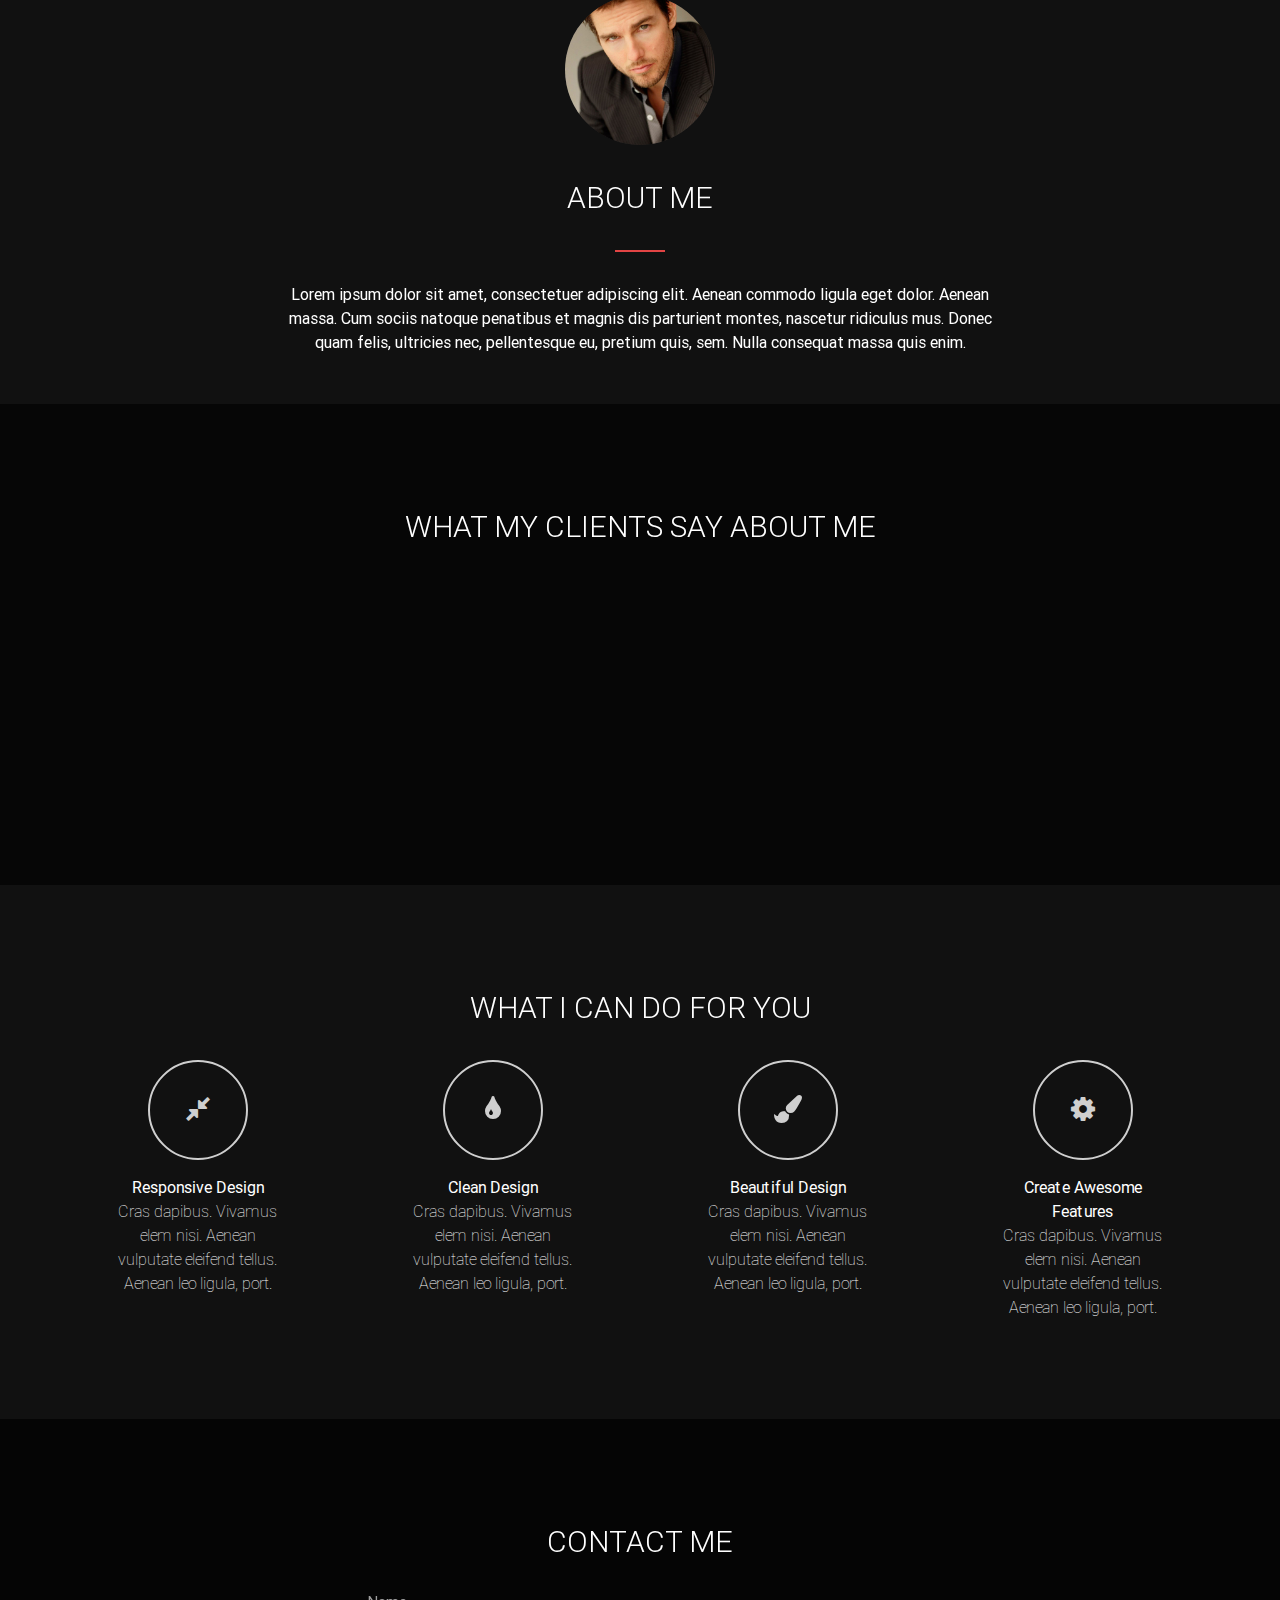
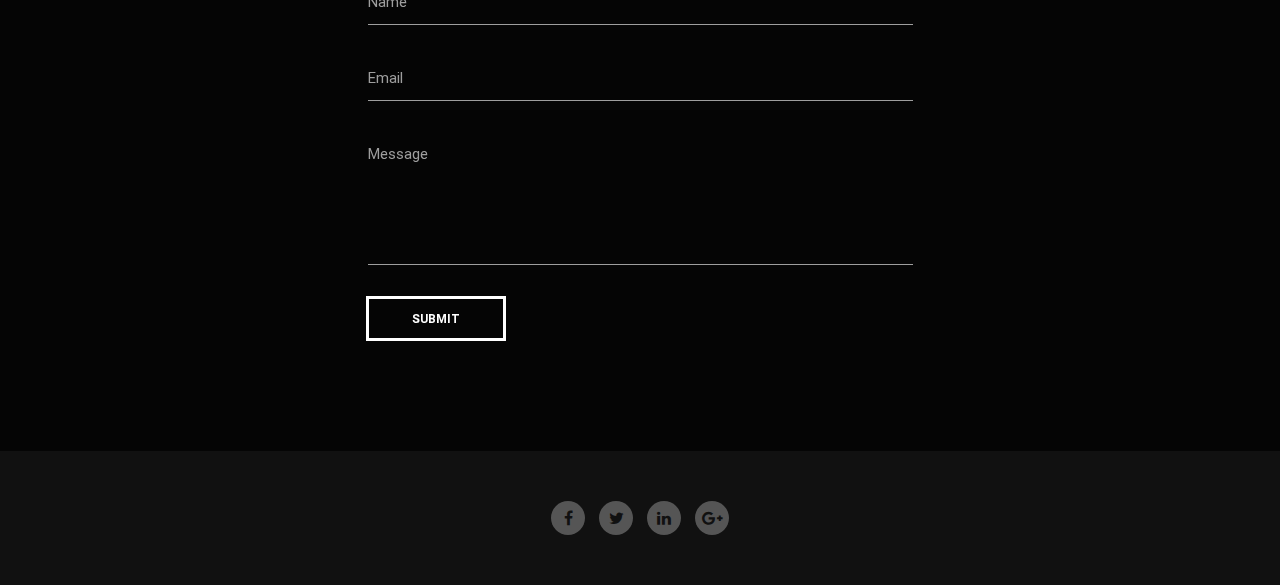
==== commit 361acab3: "Reordering && implementing category details popup (without animation)" ====
--- a/PiksTheme/PiksTheme.Client/index.html
+++ b/PiksTheme/PiksTheme.Client/index.html
@@ -7,9 +7,8 @@
     <link rel="stylesheet" href="lib/font-awesome/css/font-awesome.min.css">
     <link rel="stylesheet" href="css/style.css">
 </head>
-<body class="-dark-bg" ng-app="piksTheme" ng-controller="HomeController as vm" ng-cloak>
-    <div category-view ng-show="vm.active"></div>
-
+<body class="-dark-bg" ng-app="piksTheme" ng-controller="BaseController as bc" ng-cloak>
+    <div category-view ng-show="active"></div>
     <header id="home" class="-section" data-image="images/header-image-1.jpg">
         <div class="-vbox -dark-overlay-5">
             <div class="-nav-fixed -table-row">
@@ -87,19 +86,21 @@
     <script src="lib/jquery/jquery.min.js"></script>
     <script src="lib/materialize/js/materialize.min.js"></script>
 
-    <!-- ANGULAR -->
     <script src="lib/angular/angular.js"></script>
     <script src="lib/angular/angular-route.js"></script>
     <script src="lib/angular/angular-cookies.min.js"></script>
 
-    <!-- STARTUP -->
+    <!-- ANGULAR -->
     <script src="js/app.js"></script>
-    <script src="js/common/data.js"></script>
 
-    <!-- HOME -->
-    <script src="js/home/home-controller.js"></script>
-    <script src="js/home/pictures-service.js"></script>
-    <script src="js/home/category-view-directive.js"></script>
+    <script src="js/controllers/home-controller.js"></script>
+    <script src="js/controllers/base-controller.js"></script>
+
+    <script src="js/services/data-service.js"></script>
+    <script src="js/services/pictures-service.js"></script>
+
+    <script src="js/directives/category-view-directive.js"></script>
+    <script src="js/directives/custom-background-image-directive.js"></script>
 
     <!-- CUSTOM SCRIPTS -->
     <script src="scripts/smooth-scroll.js"></script>
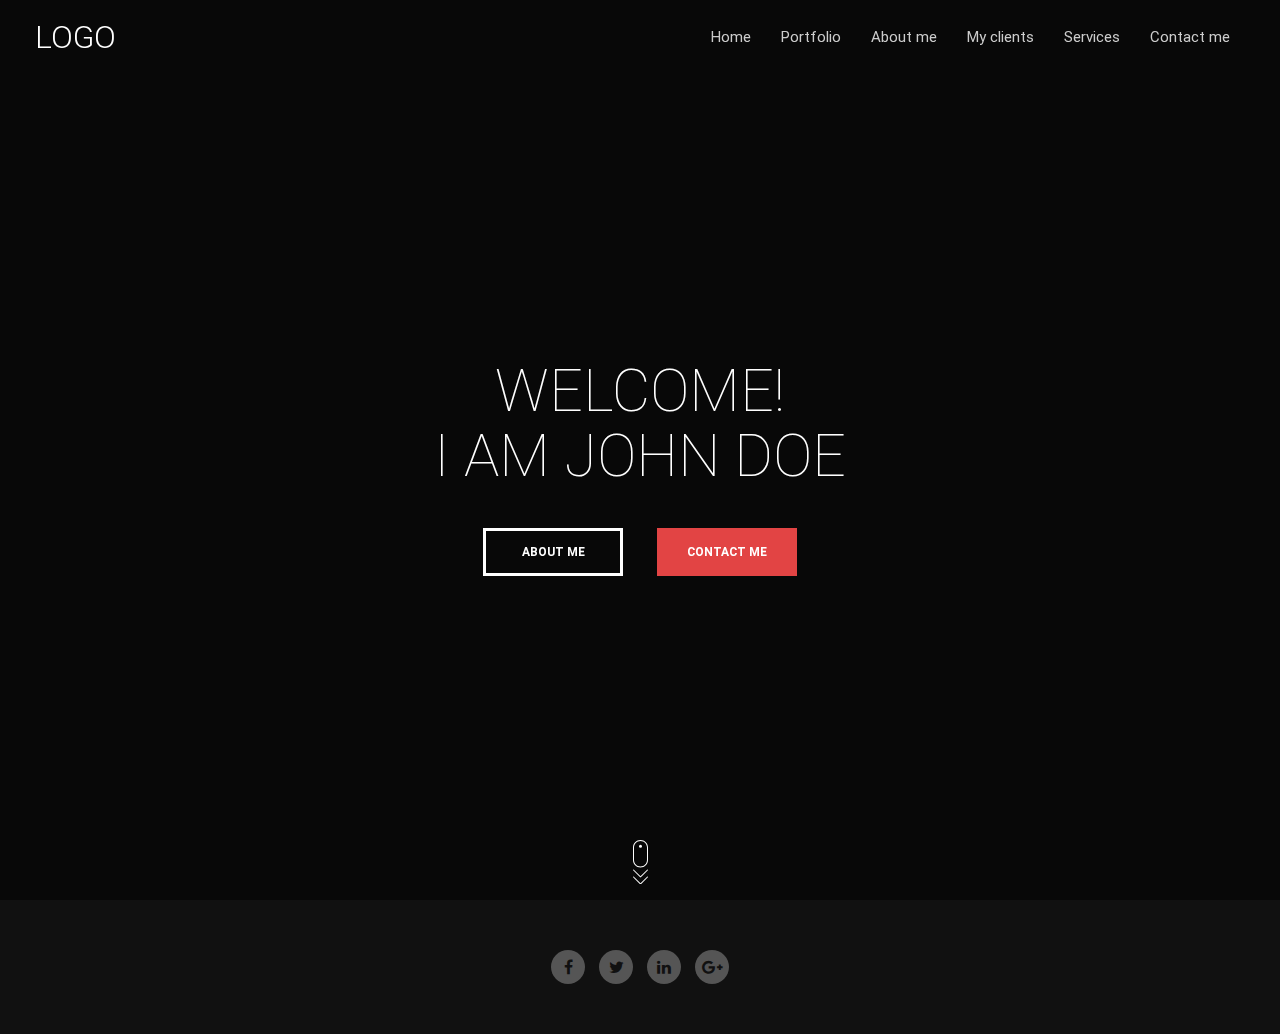
==== commit c9e621f4: "Adding authentication base" ====
--- a/PiksTheme/PiksTheme.Client/index.html
+++ b/PiksTheme/PiksTheme.Client/index.html
@@ -1,5 +1,5 @@
 ﻿<!DOCTYPE html>
-<html>
+<html ng-app="piksTheme" ng-cloak>
 <head>
     <title>Piks Theme</title>
     <meta charset="utf-8" />
@@ -7,8 +7,7 @@
     <link rel="stylesheet" href="lib/font-awesome/css/font-awesome.min.css">
     <link rel="stylesheet" href="css/style.css">
 </head>
-<body class="-dark-bg" ng-app="piksTheme" ng-controller="BaseController as bc" ng-cloak>
-    <div category-view ng-show="active"></div>
+<body class="-dark-bg" ng-controller="MainController as main">
     <header id="home" class="-section" data-image="images/header-image-1.jpg">
         <div class="-vbox -dark-overlay-5">
             <div class="-nav-fixed -table-row">
@@ -62,8 +61,7 @@
         </div>
     </header>
 
-    <div id="main-content" ng-view>
-    </div>
+    <div ng-view></div>
 
     <footer>
         <div class="-dark-bg -padding-l -social-links -text-center">
@@ -96,8 +94,10 @@
     <script src="js/controllers/home-controller.js"></script>
     <script src="js/controllers/base-controller.js"></script>
 
-    <script src="js/services/data-service.js"></script>
-    <script src="js/services/pictures-service.js"></script>
+    <script src="js/services/common/data-service.js"></script>
+    <script src="js/services/identity/auth-service.js"></script>
+    <script src="js/services/identity/identity-service.js"></script>
+    <script src="js/services/categories-service.js"></script>
 
     <script src="js/directives/category-view-directive.js"></script>
     <script src="js/directives/custom-background-image-directive.js"></script>
--- a/PiksTheme/PiksTheme.Client/css/style.css
+++ b/PiksTheme/PiksTheme.Client/css/style.css
@@ -683,8 +683,8 @@
   }
 }
 .-category-view {
-  /*opacity: 0;
-  visibility: hidden;*/
+  opacity: 0;
+  visibility: hidden;
   display: block;
   overflow-y: auto;
   position: absolute;
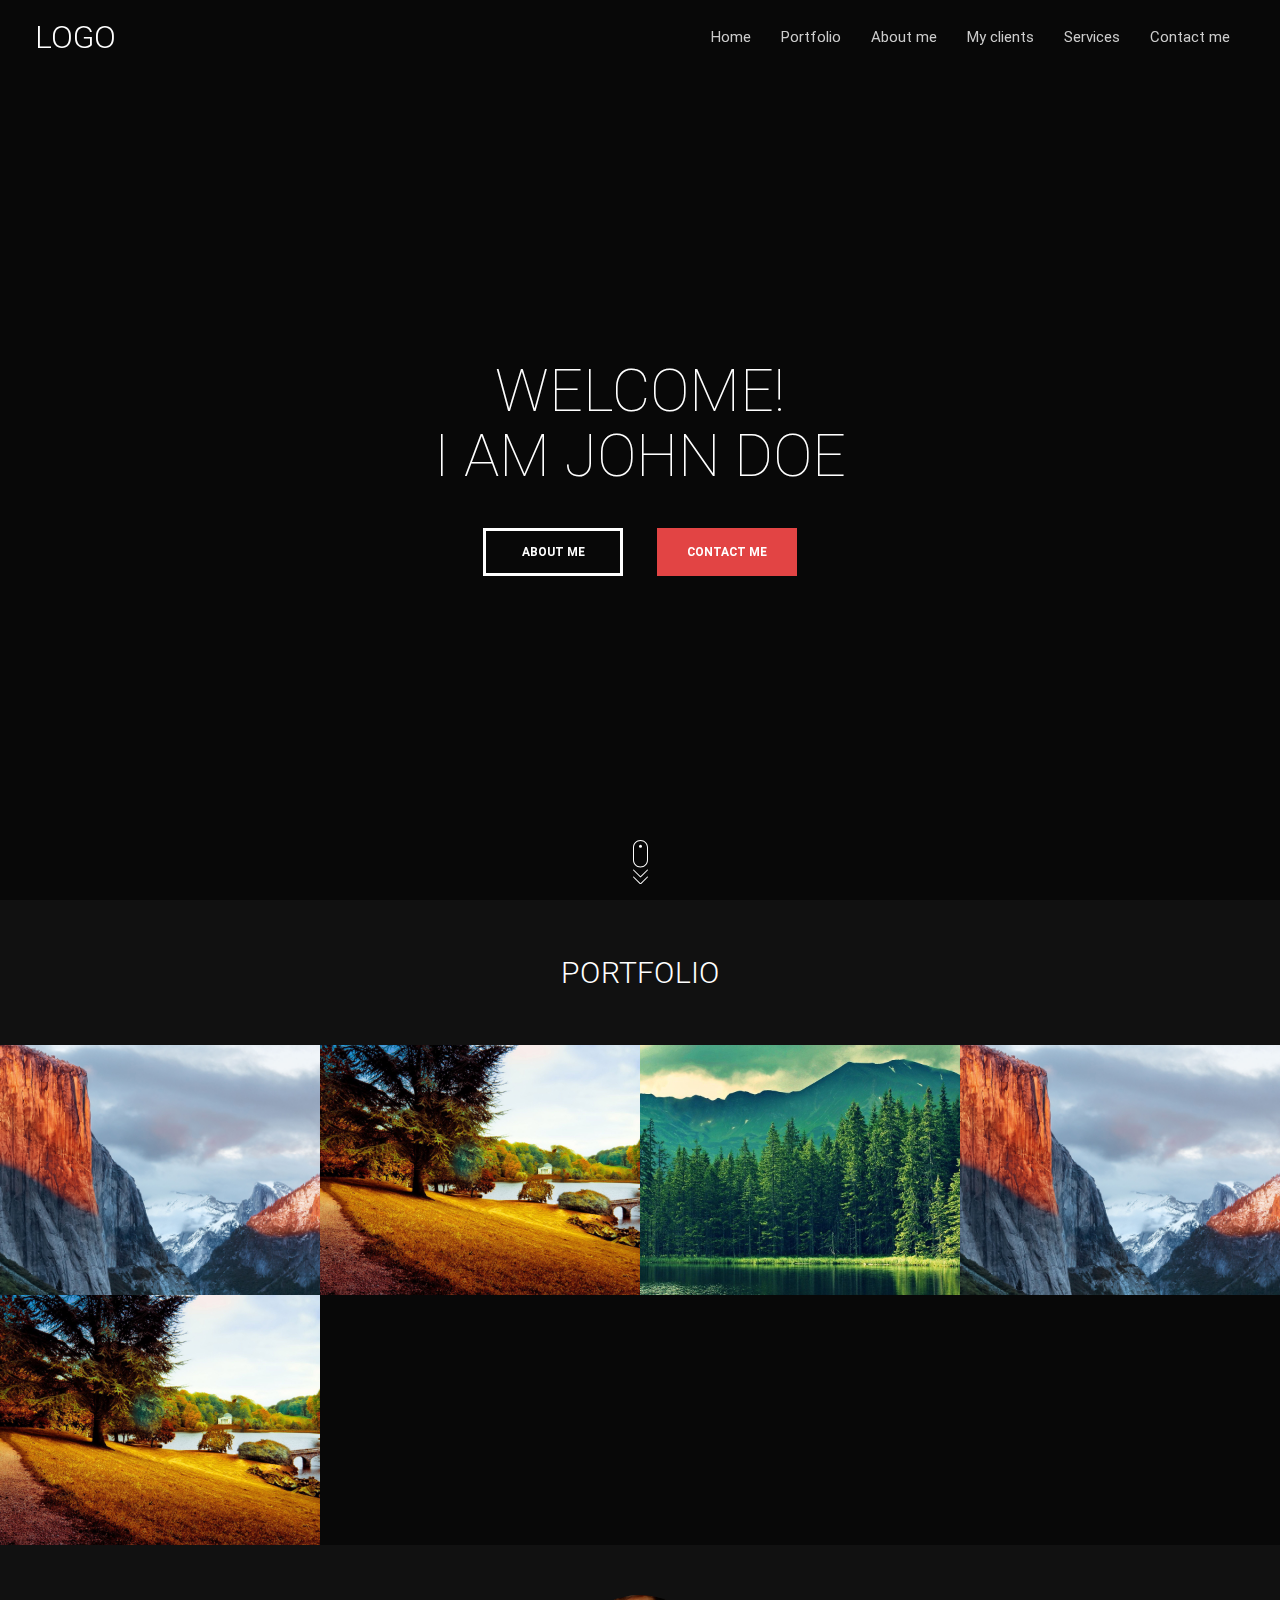
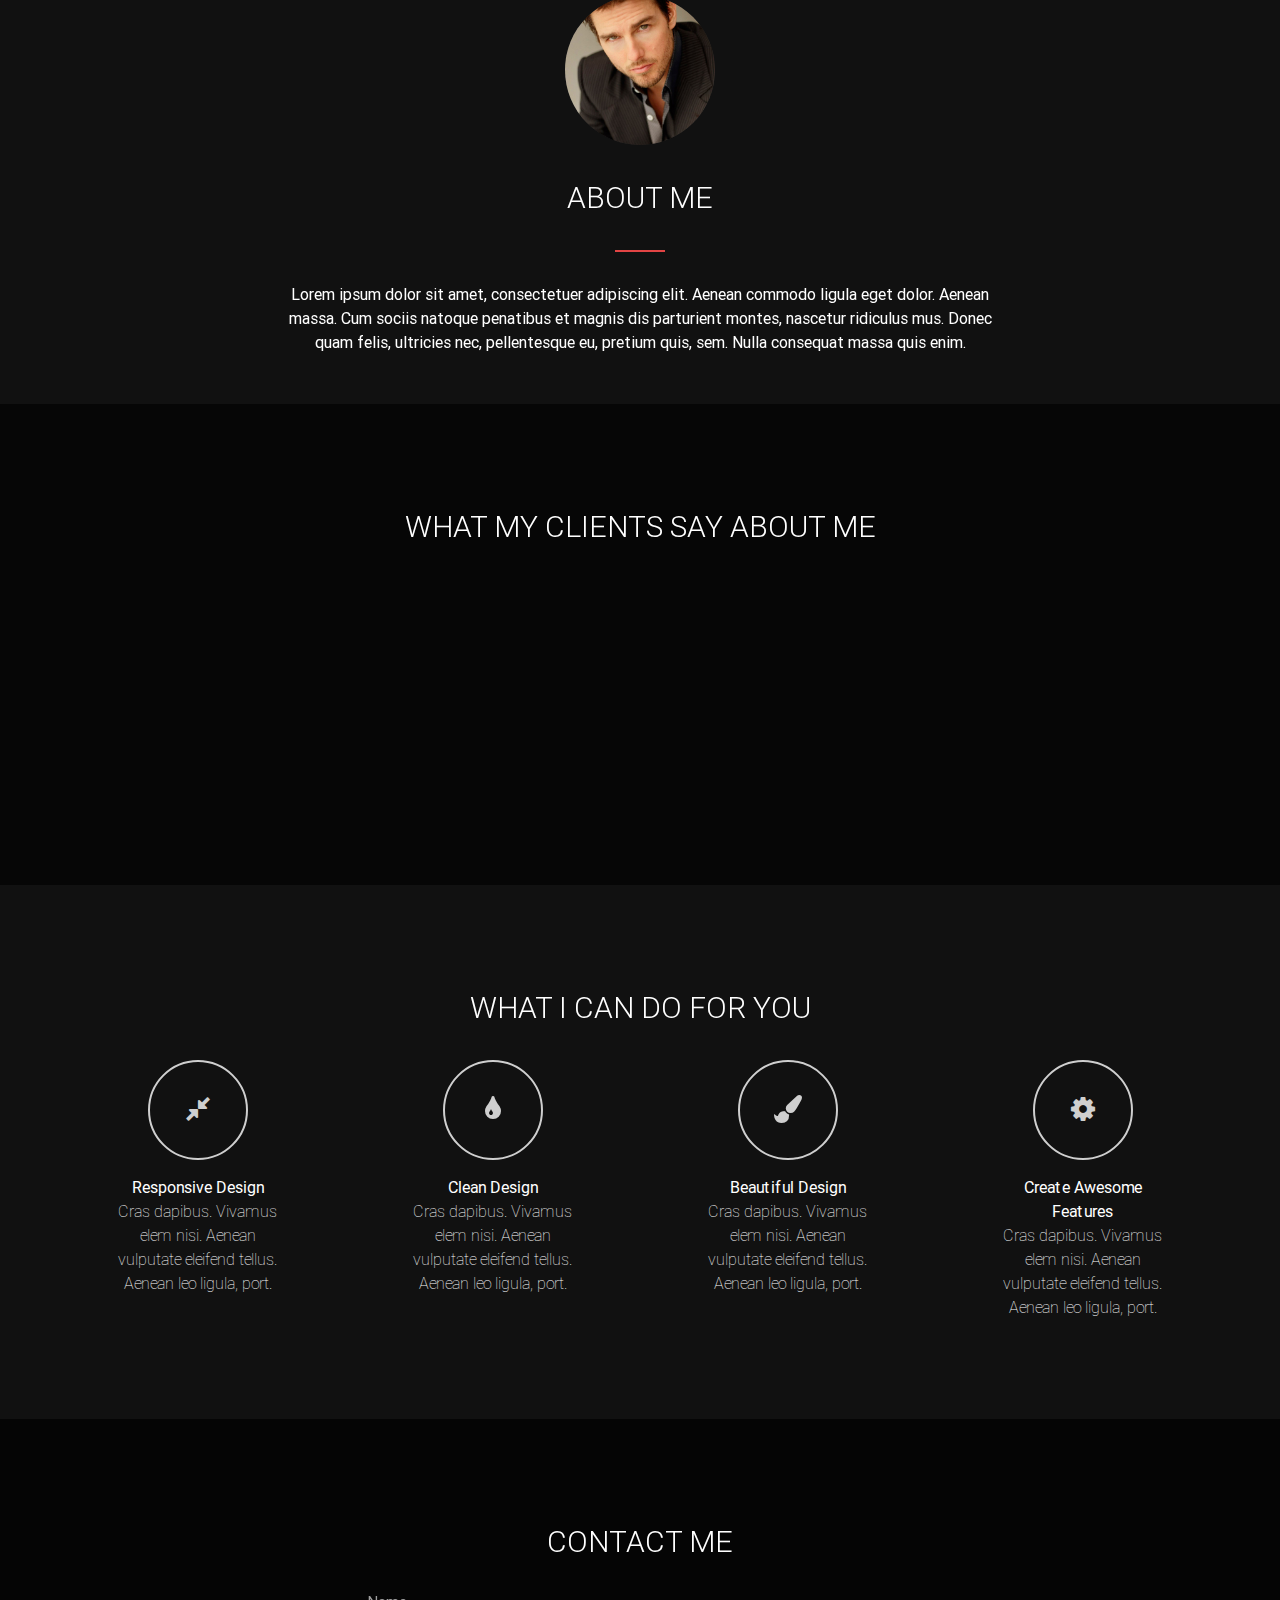
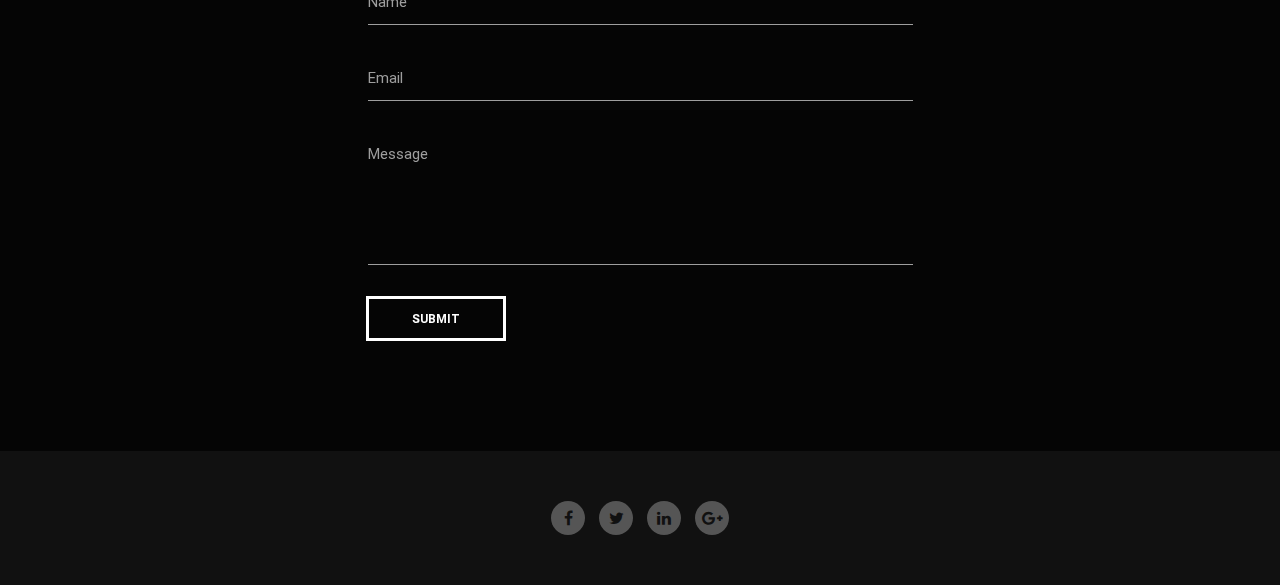
==== commit 0dac5968: "Added and changed paths to custom scripts" ====
--- a/PiksTheme/PiksTheme.Client/index.html
+++ b/PiksTheme/PiksTheme.Client/index.html
@@ -103,10 +103,10 @@
     <script src="js/directives/custom-background-image-directive.js"></script>
 
     <!-- CUSTOM SCRIPTS -->
-    <script src="scripts/smooth-scroll.js"></script>
-    <script src="scripts/slider.js"></script>
-    <script src="scripts/nav.js"></script>
-    <script src="scripts/category-view.js"></script>
+    <script src="lib/custom/smooth-scroll.js"></script>
+    <script src="lib/custom/slider.js"></script>
+    <script src="lib/custom/nav.js"></script>
+    <!--<script src="scripts/category-view.js"></script>-->
 
     <script>
         $(function () {
